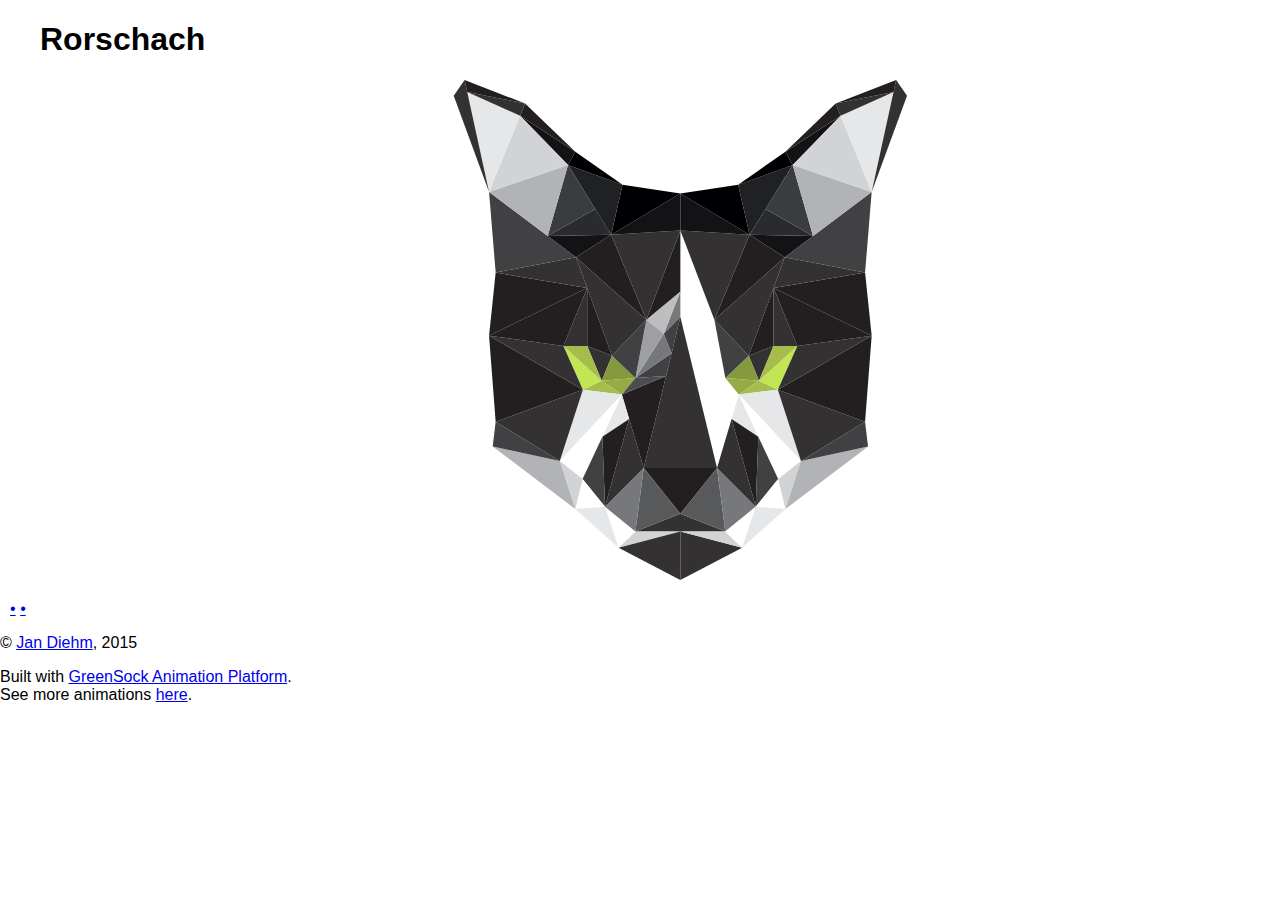
==== index.html @ 6ab9e7ed "Update and rename Cats.html to index.html" ====
<!DOCTYPE html>
<html lang="en">
<head>
	<meta charset="UTF-8">
	<title>Version 2</title>
	<!-- <link rel="stylesheet" href="css/style.css"> -->
	<link rel="stylesheet" href="Normalize.css">
	<link rel="stylesheet" href="Gallery.css">
	<link rel="stylesheet" href="GalleryTheme.css">
	<link href='http://fonts.googleapis.com/css?family=Source+Sans+Pro:200,400,700' rel='stylesheet' type='text/css'>
</head>
<body>
	<div class="gallery items-3">
	  <div id="item-1" class="control-operator"></div>
	  <div id="item-2" class="control-operator"></div>
	  <div id="item-3" class="control-operator"></div>

	  <figure class="item">
	    <h1>Rorschach</h1>
	    <svg class ="RoRo" xmlns="http://www.w3.org/2000/svg" viewBox="0 0 372.099 409.75" height="500" width="100%">
			<g>	
				<polygon class="A" fill="#333132" points="186.35,355.5 149.525,370 186.35,370 223.175,370 		"/>
				<polygon  class="B" fill="#231F20" points="186.35,317.898 156.309,317.898 186.35,355.5 216.39,317.898 		"/>
				<polygon class="C" fill="#333132" points="186.35,194.219 156.309,317.898 186.35,317.898 216.39,317.898 		"/>
				<polygon class="D" fill="#333132" points="262.707,218 250.793,246.5 242.399,226 		"/>
				<polygon class="E" fill="#859A3E" points="242.399,226 223.175,244.25 250.793,246.5 		"/>
				<polygon class="F" fill="#96AB46" points="223.175,244.25 234.276,257.75 250.793,246.5 		"/>
				<polygon class="G" fill="#A6BD4D" points="234.276,257.75 266.227,253.75 250.793,246.5 		"/>
				<polygon class="H" fill="#C1E553" points="282.203,218 266.227,253.75 250.793,246.5 		"/>
				<polygon class="I" fill="#A6BD4D" points="250.793,246.5 262.707,218 282.203,218 		"/>
				<polygon class="J" fill="#333132" points="236.984,383.25 186.35,409.75 186.35,370 		"/>
				<polygon class="K" fill="#D1D3D4" points="186.35,370 236.984,383.25 223.175,370 		"/>
				<polygon class="M" fill="#58595B" points="223.175,370 216.39,317.898 186.35,355.5 		"/>
				<polygon class="N" fill="#77787B" points="248.085,349.75 223.175,370 216.39,317.898 		"/>
				<polygon class="O" fill="#333132" points="228.319,277.783 216.39,317.898 248.085,349.75 		"/>
				<polygon class="P" fill="#231F20" points="198.088,242.547 234.276,257.75 216.39,317.898 		"/>
				<polygon class="Q" fill="#4D4D4F" points="223.175,244.25 234.276,257.75 198.088,242.547 		"/>
				<polygon class="R" fill="#E6E7E8" points="234.276,257.75 228.319,277.783 250.252,292.375 		"/>
				<polygon class="S" fill="#231F20" points="228.319,277.783 248.085,349.75 250.252,292.375 		"/>
				<polygon class="T" fill="#E6E7E8" points="234.276,257.75 266.227,253.75 285.181,312.25 		"/>
				<polygon class="U" fill="#FFFFFF" points="234.276,257.75 285.181,312.25 266.498,327 		"/>
				<polygon class="V" fill="#414042" points="266.498,327 248.085,349.75 250.252,292.375 		"/>
				<polygon class="W" fill="#FFFFFF" points="272.455,351.5 266.498,327 248.085,349.75 		"/>
				<polygon class="X" fill="#D1D3D4" points="272.455,351.5 285.181,312.25 266.498,327 		"/>
				<polygon class="Y" fill="#B1B3B6" points="272.455,351.5 340.148,300.25 285.181,312.25 		"/>
				<polygon class="Z" fill="#414042" points="337.711,280 340.148,300.25 285.181,312.25 		"/>
				<polygon class="AA" fill="#333132" points="266.227,253.75 337.711,280 285.181,312.25 		"/>
				<polygon class="BB" fill="#231F20" points="343.126,209.5 337.711,280 266.227,253.75 		"/>
				<polygon class="CC" fill="#333132" points="343.126,209.5 266.227,253.75 282.203,218 		"/>
				<polygon class="DD" fill="#414042" points="198.11,242.547 193.518,223.937 223.197,244.25 		"/>
				<polygon class="EE" fill="#77787B" points="193.541,223.824 199.888,208 223.175,244.25 		"/>
				<polygon class="FF" fill="#77787B" points="199.888,208 186.35,194.219 186.35,173.25 		"/>
				<polygon class="GG" fill="#BCBEC0" points="214.239,196.5 186.35,173.25 199.888,208 		"/>
				<polygon class="HH" fill="#414042" points="186.35,194.219 193.541,223.824 199.888,208 		"/>
				<polygon class="II" fill="#9D9FA2" points="223.175,244.25 214.239,196.5 199.888,208 		"/>
				<polygon class="JJ" fill="#414042" points="242.399,226 214.239,196.5 223.175,244.25 		"/>
				<polygon class="KK" fill="#333132" points="242.399,226 214.239,196.5 271.914,145.25 		"/>
				<polygon class="LL" fill="#231F20" points="242.399,226 262.707,170.438 262.707,218 		"/>
				<polygon class="MM" fill="#333132" points="262.707,218 262.707,170.438 282.203,218 		"/>
				<polygon class="NN" fill="#231F20" points="262.707,170.438 282.203,218 343.126,209.5 		"/>
				<polygon class="OO" fill="#231F20" points="262.707,170.438 337.711,157.844 343.126,209.5 		"/>
				<polygon class="PP" fill="#333132" points="262.707,170.438 271.914,145.25 337.711,157.844 		"/>
				<polygon class="QQ" fill="#414042" points="337.711,157.844 343.126,91.75 271.914,145.25 		"/>
				<polygon class="RR" fill="#131316" points="295.068,127.854 243.076,126.75 271.914,145.25 		"/>
				<polygon class="SS" fill="#231F20" points="243.076,126.75 214.239,196.5 271.914,145.25 		"/>
				<polygon class="TT" fill="#231F20" points="214.239,196.5 186.35,123.25 186.35,173.25 		"/>
				<polygon class="UU" fill="#333132" points="186.35,123.25 243.076,126.75 214.239,196.5 		"/>
				<polygon class="VV" fill="#131316" points="186.35,93 186.35,123.25 243.076,126.75 		"/>
				<polygon class="WW" fill="#000003" points="233.735,85.75 186.35,93 243.076,126.75 		"/>
				<polygon class="XX" fill="#292B2D" points="256.073,105.784 243.076,126.75 295.068,127.854 		"/>
				<polygon class="YY" fill="#1F2123" points="278.412,69.75 243.076,126.75 233.735,85.75 		"/>
				<polygon class="ZZ" fill="#3A3C3E" points="295.068,127.854 256.073,105.784 278.412,69.75 		"/>
				<polygon class="AAA" fill="#B1B3B6" points="295.068,127.854 278.412,69.75 343.126,91.75 		"/>
				<polygon class="BBB" fill="#000003" points="278.412,69.75 272.455,58.75 233.735,85.75 		"/>
				<polygon class="CCC" fill="#131316" points="317.682,29.247 278.412,69.75 272.455,58.75 		"/>
				<polygon class="DDD" fill="#231F20" points="313.612,19.25 272.455,58.75 317.682,29.247 		"/>
				<polygon class="EEE" fill="#D1D3D4" points="317.682,29.247 343.126,91.75 278.412,69.75 		"/>
				<polygon class="FFF" fill="#E6E7E8" points="317.682,29.247 343.126,91.75 361.033,9.757 		"/>
				<polygon class="GGG" fill="#333132" points="343.126,91.75 372.099,13 363.164,0 		"/>
				<polygon class="HHH" fill="#333132" points="361.033,9.757 317.682,29.247 313.612,19.25 		"/>
				<polygon class="III" fill="#231F20" points="363.164,0 361.033,9.757 313.612,19.25 		"/>
				<polygon class="JJJ" fill="#333132" points="109.992,218 121.906,246.5 130.3,226 		"/>
				<polygon class="KKK" fill="#859A3E" points="130.3,226 149.525,244.25 121.906,246.5 		"/>
				<polygon class="LLL" fill="#96AB46" points="149.525,244.25 138.423,257.75 121.906,246.5 		"/>
				<polygon class="MMM" fill="#A6BD4D" points="138.423,257.75 106.472,253.75 121.906,246.5 		"/>
				<polygon class="NNN" fill="#C1E553" points="90.497,218 106.472,253.75 121.906,246.5 		"/>
				<polygon class="OOO" fill="#A6BD4D" points="121.906,246.5 109.992,218 90.497,218 		"/>
				<polygon class="QQQ" fill="#D1D3D4" points="186.35,370 135.715,383.25 149.525,370 		"/>
				<polygon class="RRR" fill="#FFFFFF" points="135.715,383.25 124.614,349.75 149.525,370 		"/>
				<polygon class="SSS" fill="#58595B" points="149.525,370 156.309,317.898 186.35,355.5 		"/>
				<polygon class="TTT" fill="#77787B" points="124.614,349.75 149.525,370 156.309,317.898 		"/>
				<polygon class="UUU" fill="#333132" points="144.38,277.783 156.309,317.898 124.614,349.75 		"/>
				<polygon class="VVV" fill="#231F20" points="174.611,242.547 138.423,257.75 156.309,317.898 		"/>
				<polygon class="XXX" fill="#4D4D4F" points="149.525,244.25 138.423,257.75 174.611,242.547 		"/>
				<polygon class="YYY" fill="#E6E7E8" points="138.423,257.75 144.38,277.783 122.448,292.375 		"/>
				<polygon class="ZZZ" fill="#231F20" points="144.38,277.783 124.614,349.75 122.448,292.375 		"/>
				<polygon class="AAAA" fill="#E6E7E8" points="138.423,257.75 106.472,253.75 87.518,312.25 		"/>
				<polygon class="BBBB" fill="#FFFFFF" points="138.423,257.75 87.518,312.25 106.201,327 		"/>
				<polygon class="CCCC" fill="#414042" points="106.201,327 124.614,349.75 122.448,292.375 		"/>
				<polygon class="DDDD" fill="#FFFFFF" points="100.244,351.5 106.201,327 124.614,349.75 		"/>
				<polygon class="EEEE" fill="#D1D3D4" points="100.244,351.5 87.518,312.25 106.201,327 		"/>
				<polygon class="FFFF" fill="#B1B3B6" points="100.244,351.5 32.551,300.25 87.518,312.25 		"/>
				<polygon class="GGGG" fill="#414042" points="34.988,280 32.551,300.25 87.518,312.25 		"/>
				<polygon class="HHHH" fill="#333132" points="106.472,253.75 34.988,280 87.518,312.25 		"/>
				<polygon class="IIII" fill="#231F20" points="29.573,209.5 34.988,280 106.472,253.75 		"/>
				<polygon class="JJJJ" fill="#333132" points="29.573,209.5 106.472,253.75 90.497,218 		"/>
				<polygon class="KKKK" fill="#414042" points="174.611,242.547 179.204,223.937 149.525,244.25 		"/>
				<polygon class="LLLL" fill="#77787B" points="179.204,223.937 172.811,208 149.525,244.25 		"/>
				<polygon class="MMMM" fill="#77787B" points="172.811,208 186.35,194.219 186.35,173.25 		"/>
				<polygon class="NNNN" fill="#BCBEC0" points="158.46,196.5 186.35,173.25 172.811,208 		"/>
				<polygon class="OOOO" fill="#414042" points="186.35,194.219 179.204,223.937 172.811,208 		"/>
				<polygon class="PPPP" fill="#9D9FA2" points="149.525,244.25 158.46,196.5 172.811,208 		"/>
				<polygon class="QQQQ" fill="#414042" points="130.3,226 158.46,196.5 149.525,244.25 		"/>
				<polygon class="RRRR" fill="#333132" points="130.3,226 158.46,196.5 100.786,145.25 		"/>
				<polygon class="SSSS" fill="#231F20" points="130.3,226 109.992,170.438 109.992,218 		"/>
				<polygon class="TTTT" fill="#333132" points="109.992,218 109.992,170.438 90.497,218 		"/>
				<polygon class="UUUU" fill="#231F20" points="109.992,170.438 90.497,218 29.573,209.5 		"/>
				<polygon class="VVVV" fill="#231F20" points="109.992,170.438 34.988,157.844 29.573,209.5 		"/>
				<polygon class="XXXX" fill="#333132" points="109.992,170.438 100.786,145.25 34.988,157.844 		"/>
				<polygon class="YYYY" fill="#414042" points="34.988,157.844 29.573,91.75 100.786,145.25 		"/>
				<polygon class="ZZZZ" fill="#131316" points="77.631,127.854 129.623,126.75 100.786,145.25 		"/>
				<polygon class="AAAAA" fill="#231F20" points="129.623,126.75 158.46,196.5 100.786,145.25 		"/>
				<polygon class="BBBBB" fill="#231F20" points="158.46,196.5 186.35,123.25 186.35,173.25 		"/>
				<polygon class="CCCCC" fill="#333132" points="186.35,123.25 129.623,126.75 158.46,196.5 		"/>
				<polygon class="DDDDD" fill="#131316" points="186.35,93 186.35,123.25 129.623,126.75 		"/>
				<polygon class="EEEEE" fill="#000003" points="138.965,85.75 186.35,93 129.623,126.75 		"/>
				<polygon class="FFFFF" fill="#292B2D" points="116.626,105.784 129.623,126.75 77.631,127.854 		"/>
				<polygon class="GGGGG" fill="#1F2123" points="94.287,69.75 129.623,126.75 138.965,85.75 		"/>
				<polygon class="HHHHH" fill="#3A3C3E" points="77.631,127.854 116.626,105.784 94.287,69.75 		"/>
				<polygon class="IIIII" fill="#B1B3B6" points="77.631,127.854 94.287,69.75 29.573,91.75 		"/>
				<polygon class="JJJJJ" fill="#000003" points="94.287,69.75 100.244,58.75 138.965,85.75 		"/>
				<polygon class="KKKKK" fill="#131316" points="55.017,29.247 94.287,69.75 100.244,58.75 		"/>
				<polygon class="LLLLL" fill="#231F20" points="59.087,19.25 100.244,58.75 55.017,29.247 		"/>
				<polygon class="MMMMM" fill="#D1D3D4" points="55.017,29.247 29.573,91.75 94.287,69.75 		"/>
				<polygon class="NNNNN" fill="#E6E7E8" points="55.017,29.247 29.573,91.75 11.667,9.757 		"/>
				<polygon class="OOOOO" fill="#333132" points="29.573,91.75 0.601,13 9.536,0 		"/>
				<polygon class="PPPPP" fill="#333132" points="11.667,9.757 55.017,29.247 59.087,19.25 		"/>
				<polygon class="QQQQQ" fill="#231F20" points="9.536,0 11.667,9.757 59.087,19.25 		"/>
				<polygon class="RRRRR" fill="#333132" points="186.35,370 135.715,383.25 186.35,409.75 		"/>
				<polygon class="SSSSS" fill="#FFFFFF" points="248.085,349.75 223.175,370 236.984,383.25 		"/>
				<polygon class="TTTTT" fill="#E6E7E8" points="124.614,349.75 100.244,351.5 135.715,383.25 		"/>
				<polygon class="UUUUU" fill="#E6E7E8" points="272.455,351.5 248.085,349.75 236.984,383.25 		"/>
			</g>	
		</svg>
	  </figure>

	  <figure class="item">
	    <h1>Willie</h1>
	    <svg class ="Willie" xmlns="http://www.w3.org/2000/svg" viewBox="0 0 372.099 409.75" height="500" width="100%">
			<g>	
				<polygon class="W1" fill="#231F20" points="108.699,214.14 115.434,238.153 122.17,219.119 		"/>
				<polygon class="W2" fill="#96AB46" points="122.17,219.119 115.434,238.153 145.304,238.153 		"/>
				<polygon class ="W3" fill="#C1E553" points="145.304,238.153 115.434,238.153 125.391,252.502 		"/>
				<polygon class ="W4" fill="#96AB46" points="115.434,238.153 95.229,242.252 89.958,226.146 		"/>
				<polygon class ="W5" fill="#859A3E" points="115.434,238.153 108.699,214.14 89.958,226.146 		"/>
				<polygon class ="W6" fill="#231F20" points="108.699,214.14 60.966,226.146 89.958,226.146 		"/>
				<polygon class="W7" points="125.391,252.502 149.989,253.683 145.304,238.153 		"/>
				<polygon class="W8" fill="#4D4D4F" points="95.229,242.252 60.966,226.146 89.958,226.146 		"/>
				<polygon class="W9" fill="#333132" points="108.699,214.14 36.074,180.464 60.966,226.146 		"/>
				<polygon class="W10" fill="#231F20" points="36.074,180.464 24.946,134.194 64,193.414 		"/>
				<polygon class="W11" fill="#333132" points="34.828,149.181 24.946,107.256 24.946,134.194 		"/>
				<polygon class="W12" fill="#4D4D4F" points="24.946,107.256 24.946,134.194 2.105,54.545 		"/>
				<polygon class="W13" fill="#414042" points="11.492,76.208 4.154,18.524 2.105,56.009 		"/>
				<polygon class="W14" fill="#4D4D4F" points="4.154,18.524 17.917,10.91 5.791,31.388 		"/>
				<polygon class="W15" fill="#58595B" points="17.917,10.91 13.408,18.524 67.114,48.98 		"/>
				<polygon class="W16" fill="#6D6E71" points="67.114,48.98 113.089,99.643 120.41,82.072 		"/>
				<polygon class="W17" fill="#C7C8CA" points="43.832,35.748 5.791,31.388 13.408,18.524 		"/>
				<polygon class="W18" fill="#BCBEC0" points="43.832,35.748 11.492,76.208 5.791,31.388 		"/>
				<polygon class="W19" fill="#C7C8CA" points="24.946,107.256 43.832,35.748 11.492,76.208 		"/>
				<polygon class="W20" fill="#9D9FA2" points="113.089,99.643 24.946,107.256 63.676,53.798 		"/>
				<polygon class="W21" fill="#808285" points="113.089,99.643 34.828,149.181 24.946,107.256 		"/>
				<polygon class="W22" fill="#333132" points="64,193.414 71.147,126.191 34.828,149.181 		"/>
				<polygon class="W23" fill="#414042" points="108.699,214.14 67.9,156.739 64,193.414 		"/>
				<polygon class="W24" fill="#4D4D4F" points="67.9,156.739 71.147,126.191 113.089,99.643 		"/>
				<polygon class="W25" fill="#58595B" points="120.41,82.072 113.089,99.643 167.847,85.3 		"/>
				<polygon class="W26" fill="#636466" points="186.303,124.412 113.089,99.643 167.847,85.3 		"/>
				<polygon class="W27" fill="#414042" points="67.9,156.739 135.049,156.739 113.089,99.643 		"/>
				<polygon class="W28" fill="#4D4D4F" points="108.699,214.14 135.049,156.739 67.9,156.739 		"/>
				<polygon class="W29" fill="#414042" points="122.17,219.119 135.049,156.739 108.699,214.14 		"/>
				<polygon class="W30" fill="#58595B" points="135.049,156.739 186.303,124.412 113.089,99.643 		"/>
				<polygon class="W31" fill="#333132" points="145.304,238.153 135.049,156.739 122.17,219.119 		"/>
				<polygon class="W32" fill="#4D4D4F" points="186.303,156.739 145.304,238.153 135.049,156.739 		"/>
				<polygon class="W33" fill="#333132" points="149.989,253.683 186.303,238.153 145.304,238.153 		"/>
				<polygon class="W34" fill="#414042" points="149.989,253.683 158.189,311.07 186.303,238.153 		"/>
				<polygon class="W35" fill="#414042" points="36.074,180.464 15.57,223.23 60.966,226.146 		"/>
				<polygon class="W36" fill="#4D4D4F" points="15.57,223.23 26.406,277.697 60.966,226.146 		"/>
				<polygon class="W37" fill="#414042" points="158.189,311.07 174.881,369.931 186.303,347.967 		"/>
				<polygon class="W38" fill="#333132" points="125.391,252.502 157.98,309.604 149.989,253.683 		"/>
				<polygon class="W39" fill="#414042" points="95.229,242.252 26.406,277.697 60.966,226.146 		"/>
				<polygon class="W40" fill="#4D4D4F" points="95.229,242.252 125.391,252.502 157.98,309.604 		"/>
				<polygon class="W41" fill="#333132" points="122.17,271.169 26.406,277.697 95.229,242.252 		"/>
				<polygon class="W42" fill="#58595B" points="157.98,309.604 75.593,274.345 122.17,271.169 		"/>
				<polygon class="W43" fill="#231F20" points="75.593,274.345 26.406,277.697 60.817,326.896 		"/>
				<polygon class="W44" fill="#333132" points="60.817,326.896 96.686,354.426 75.593,274.345 		"/>
				<polygon class="W45" fill="#414042" points="96.686,355.596 122.17,294.278 75.593,274.345 		"/>
				<polygon class="W46" fill="#333132" points="97.171,354.426 157.98,309.604 122.17,294.278 		"/>
				<polygon class="W47" fill="#4D4D4F" points="97.171,354.426 174.881,369.931 157.98,309.604 		"/>
				<polygon class="W48" fill="#6D6E71" points="186.303,398.628 97.171,354.426 174.881,369.931 		"/>
				<polygon class="W49" fill="#636466" points="43.832,35.748 63.676,53.798 67.114,48.98 		"/>
				<polygon class="W50" fill="#808285" points="63.676,53.798 67.114,48.98 113.089,99.643 		"/>
				<polygon class="W51" fill="#B1B3B6" points="43.832,35.748 63.676,53.798 24.946,107.256 		"/>
				<polygon class="W52" fill="#6D6E71" points="186.303,238.153 158.189,311.07 186.303,311.07 214.416,311.07 		"/>
				<polygon class="W53" fill="#231F20" points="186.303,311.07 158.189,311.07 186.303,347.967 214.416,311.07 		"/>
				<polygon class="W54" fill="#333132" points="186.303,347.967 174.881,369.931 186.303,369.931 197.724,369.931 		"/>
				<polygon class="W55" fill="#58595B" points="186.303,369.931 174.881,369.931 186.303,398.628 197.724,369.931 		"/>
				<polygon class="W1" fill="#231F20" points="263.906,214.14 257.171,238.153 250.436,219.119 		"/>
				<polygon class="W2" fill="#96AB46" points="250.436,219.119 257.171,238.153 227.301,238.153 		"/>
				<polygon class="W3" fill="#C1E553" points="227.301,238.153 257.171,238.153 247.215,252.502 		"/>
				<polygon class="W4" fill="#A6BD4D" points="247.215,252.502 257.171,238.153 277.376,242.252 		"/>
				<polygon class="W5" fill="#96AB46" points="257.171,238.153 277.376,242.252 282.647,226.146 		"/>
				<polygon class="W6" fill="#859A3E" points="257.171,238.153 263.906,214.14 282.647,226.146 		"/>
				<polygon class="W7" fill="#231F20" points="263.906,214.14 311.639,226.146 282.647,226.146 		"/>
				<polygon class="W8" points="247.215,252.502 222.616,253.683 227.301,238.153 		"/>
				<polygon class="W9" fill="#4D4D4F" points="277.376,242.252 311.639,226.146 282.647,226.146 		"/>
				<polygon class="W10" fill="#333132" points="263.906,214.14 336.531,180.464 311.639,226.146 		"/>
				<polygon class="W11" fill="#231F20" points="336.531,180.464 347.658,134.194 308.604,193.414 		"/>
				<polygon class="W12" fill="#333132" points="337.776,149.181 347.658,107.256 347.658,134.194 		"/>
				<polygon class="W13" fill="#4D4D4F" points="347.658,107.256 347.658,134.194 370.5,54.545 		"/>
				<polygon class="W14" fill="#414042" points="361.113,76.208 368.451,18.524 370.5,56.009 		"/>
				<polygon class="W15" fill="#4D4D4F" points="368.451,18.524 354.688,10.91 366.814,31.388 		"/>
				<polygon class="W16" fill="#58595B" points="354.688,10.91 359.197,18.524 305.491,48.98 		"/>
				<polygon class="W17" fill="#6D6E71" points="305.491,48.98 259.516,99.643 252.194,82.072 		"/>
				<polygon class="W18" fill="#C7C8CA" points="328.773,35.748 366.814,31.388 359.197,18.524 		"/>
				<polygon class="W19" fill="#BCBEC0" points="328.773,35.748 361.113,76.208 366.814,31.388 		"/>
				<polygon class="W20" fill="#C7C8CA" points="347.658,107.256 328.773,35.748 361.113,76.208 		"/>
				<polygon class="W21" fill="#9D9FA2" points="259.516,99.643 347.658,107.256 308.93,53.798 		"/>
				<polygon class="W22" fill="#808285" points="259.516,99.643 337.776,149.181 347.658,107.256 		"/>
				<polygon class="W23" fill="#333132" points="308.604,193.414 301.458,126.191 337.776,149.181 		"/>
				<polygon class="W24" fill="#414042" points="263.906,214.14 304.705,156.739 308.604,193.414 		"/>
				<polygon class="W25" fill="#4D4D4F" points="304.705,156.739 301.458,126.191 259.516,99.643 		"/>
				<polygon class="W26" fill="#58595B" points="252.194,82.072 259.516,99.643 204.758,85.3 		"/>
				<polygon class="W58" fill="#6D6E71" points="186.303,85.3 167.847,85.3 186.303,124.412 204.758,85.3 		"/>
				<polygon class="W26" fill="#636466" points="186.303,124.412 259.516,99.643 204.758,85.3 		"/>
				<polygon class="W27" fill="#414042" points="304.705,156.739 237.556,156.739 259.516,99.643 		"/>
				<polygon class="W28" fill="#4D4D4F" points="263.906,214.14 237.556,156.739 304.705,156.739 		"/>
				<polygon class="W29" fill="#414042" points="250.436,219.119 237.556,156.739 263.906,214.14 		"/>
				<polygon class="W30" fill="#58595B" points="237.556,156.739 186.303,124.412 259.516,99.643 		"/>
				<polygon class="W31" fill="#333132" points="227.301,238.153 237.556,156.739 250.436,219.119 		"/>
				<polygon class="W56" fill="#636466" points="186.303,124.412 135.049,156.739 186.303,156.739 237.556,156.739 		"/>
				<polygon class="W32" fill="#4D4D4F" points="186.303,156.739 227.301,238.153 237.556,156.739 		"/>
				<polygon class="W57" fill="#414042" points="186.303,156.739 145.304,238.153 186.303,238.153 227.301,238.153 		"/>
				<polygon class="W33" fill="#333132" points="222.616,253.683 186.303,238.153 227.301,238.153 		"/>
				<polygon class="W34" fill="#414042" points="222.616,253.683 214.416,311.07 186.303,238.153 		"/>
				<polygon class="W35" fill="#414042" points="336.531,180.464 357.035,223.23 311.639,226.146 		"/>
				<polygon class="W36" fill="#4D4D4F" points="357.035,223.23 346.199,277.697 311.639,226.146 		"/>
				<polygon class="W37" fill="#414042" points="214.416,311.07 197.724,369.931 186.303,347.967 		"/>
				<polygon class="W38" fill="#333132" points="247.215,252.502 214.625,309.604 222.616,253.683 		"/>
				<polygon class="W39" fill="#414042" points="277.376,242.252 346.199,277.697 311.639,226.146 		"/>
				<polygon class="W40" fill="#4D4D4F" points="277.376,242.252 247.215,252.502 214.625,309.604 		"/>
				<polygon class="W41" fill="#333132" points="250.436,271.169 346.199,277.697 277.376,242.252 		"/>
				<polygon class="W42" fill="#58595B" points="214.625,309.604 297.012,274.345 250.436,271.169 		"/>
				<polygon class="W43" fill="#231F20" points="297.012,274.345 346.199,277.697 311.788,326.896 		"/>
				<polygon class="W44" fill="#333132" points="311.788,326.896 275.919,354.426 297.012,274.345 		"/>
				<polygon class="W45" fill="#414042" points="275.919,355.596 250.436,294.278 297.012,274.345 		"/>
				<polygon class="W46" fill="#333132" points="275.434,354.426 214.625,309.604 250.436,294.278 		"/>
				<polygon class="W47" fill="#4D4D4F" points="275.434,354.426 197.724,369.931 214.625,309.604 		"/>
				<polygon class="W48" fill="#6D6E71" points="186.303,398.628 275.434,354.426 197.724,369.931 		"/>
				<polygon class="W49" fill="#636466" points="328.773,35.748 308.93,53.798 305.491,48.98 		"/>
				<polygon class="W50" fill="#808285" points="308.93,53.798 305.491,48.98 259.516,99.643 		"/>
				<polygon class="W51" fill="#B1B3B6" points="328.773,35.748 308.93,53.798 347.658,107.256 		"/>
			</g>	
		</svg>	
	  </figure>

	  <figure class="item">
	    <h1>Little Bit</h1>
	     <svg xmlns="http://www.w3.org/2000/svg" viewBox="0 0 372.099 409.75" height="500" width="100%" class="LittleBit">
			<g>
				<polygon class="LB_111" fill="#231F20" points="261.346,216.556 252.312,245.473 246.855,222.842 		"/>
				<polygon class="LB_106" fill="#859A3E" points="246.855,222.842 231.799,235.414 252.312,245.473 		"/>
				<polygon class="LB_107" fill="#96AB46" points="231.799,235.414 236.128,255.95 252.312,245.473 		"/>
				<polygon class="LB_108" fill="#A6BD4D" points="236.128,255.95 261.346,255.95 252.312,245.473 		"/>
				<polygon class="LB_109" fill="#C1E553" points="261.346,255.95 252.312,245.473 277.531,231.014 		"/>
				<polygon class="LB_110" fill="#96AB46" points="260.665,216.851 277.531,231.014 252.312,245.473 		"/>
				<polygon class="LB_96" fill="#231F20" points="231.799,235.414 219.944,279.209 236.128,255.95 		"/>
				<polygon class="LB_94" fill="#C9C7B0" points="219.944,279.209 256.453,298.907 236.128,255.95 		"/>
				<polygon class="LB_95" fill="#EDECE5" points="261.346,255.95 247.587,280.17 236.128,255.95 		"/>
				<polygon class="LB_91" fill="#DBDACA" points="254.101,268.704 290.517,253.645 261.346,255.95 		"/>
				<polygon class="LB_112" fill="#EDECE5" points="277.531,231.014 290.517,253.645 261.346,255.95 		"/>
				<polygon class="LB_92" fill="#989278" points="247.587,280.17 290.517,253.645 254.466,268.062 		"/>
				<polygon class="LB_113" fill="#C9C7B0" points="277.531,231.014 293.716,218.859 290.517,253.645 		"/>
				<polygon class="LB_118" fill="#231F20" points="293.716,218.859 335.683,245.684 292.384,233.338 		"/>
				<polygon class="LB_117" fill="#58574B" points="335.683,245.684 361.654,277.429 312.824,239.166 		"/>
				<polygon class="LB_115" fill="#989278" points="290.517,253.645 314.034,239.509 292.384,233.338 		"/>
				<polygon class="LB_116" fill="#323027" points="290.517,253.645 361.654,277.429 314.034,239.509 		"/>
				<polygon class="LB_93" fill="#7B795D" points="256.453,298.907 290.517,253.645 247.587,280.17 		"/>
				<polygon  class="LB_90" fill="#58574B" points="256.453,298.907 322.214,264.242 290.517,253.645 		"/>
				<polygon class="LB_85" fill="#323027" points="256.453,298.907 317.052,335.787 277.531,287.796 		"/>
				<polygon class="LB_86" fill="#231F20" points="292.925,306.49 326.085,325.311 317.052,335.787 		"/>
				<polygon class="LB_89" fill="#231F20" points="292.925,306.49 322.214,264.242 277.531,287.796 		"/>
				<polygon class="LB_87" fill="#323027" points="326.085,325.311 322.214,264.242 292.925,306.49 		"/>
				<polygon class="LB_88" fill="#7B795D" points="326.085,325.311 361.654,277.429 322.214,264.242 		"/>
				<polygon class="LB_72" fill="#636255" points="186.005,374.079 145.357,387.054 186.005,387.054 226.654,387.054 		"/>
				<polygon class="LB_75" fill="#D2C4C2" points="154.061,340.532 186.005,374.079 217.95,340.532 		"/>
				<polygon class="LB_84" fill="#989278" points="243.144,313.296 317.052,335.787 256.453,298.907 		"/>
				<polygon class="LB_83" fill="#7B795D" points="297.154,351.699 277.531,323.762 317.052,335.787 		"/>
				<polygon class="LB_79" fill="#C9C7B0" points="277.531,323.762 243.144,313.296 217.95,340.532 		"/>
				<polygon class="LB_80" fill="#DBDACA" points="226.654,387.054 277.531,323.762 217.95,340.532 		"/>
				<polygon class="LB_73" fill="#EDECE5" points="186.005,387.054 145.357,387.054 186.005,407 226.654,387.054 		"/>
				<polygon class="LB_82" fill="#989278" points="253.448,353.722 277.531,323.762 297.154,351.699 		"/>
				<polygon class="LB_76" fill="#B2AD9A" points="186.005,231.014 154.061,340.532 217.95,340.532 		"/>
				<polygon class="LB_78" fill="#DBDACA" points="228.036,283.575 219.944,279.209 217.95,340.532 256.453,298.907 		"/>
				<polygon class="LB_77" fill="#989278" points="217.95,340.532 195.347,263.078 219.944,279.209 		"/>
				<polygon class="LB_97" fill="#EDECE5" points="195.347,263.078 206.654,270.313 219.944,279.209 231.799,235.414 		"/>
				<polygon class="LB_114" fill="#231F20" points="260.665,216.851 293.716,218.859 277.531,231.014 		"/>
				<polygon class="LB_119" fill="#989278" points="361.654,277.429 366.169,211.872 335.683,245.684 		"/>
				<polygon class="LB_120" fill="#B2AD9A" points="366.169,211.872 349.357,161.581 335.683,245.684 		"/>
				<polygon class="LB_121" fill="#C9C7B0" points="293.716,218.859 349.357,161.581 335.683,245.684 		"/>
				<polygon class="LB_133" fill="#58574B" points="349.357,161.581 356.634,100.952 341.688,113.246 		"/>
				<polygon class="LB_132" fill="#7B795D" points="341.688,113.246 304.692,149.009 349.357,161.581 		"/>
				<polygon class="LB_131" fill="#C9C7B0" points="304.692,149.009 285.372,77.763 341.688,113.246 		"/>
				<polygon class="LB_122" fill="#989278" points="293.716,218.859 304.692,149.009 349.357,161.581 		"/>
				<polygon class="LB_130" fill="#7B795D" points="304.692,149.009 233.98,125.092 295.626,115.575 		"/>
				<polygon class="LB_127" fill="#58574B" points="236.128,124.76 230.166,212.43 213.822,177.785 		"/>
				<polygon class="LB_126" fill="#7B795D" points="232.943,171.598 230.166,212.43 248.738,208.238 		"/>
				<polygon class="LB_129" fill="#323027" points="236.128,125.818 232.943,171.598 304.692,149.009 		"/>
				<polygon class="LB_128" fill="#58574B" points="248.738,208.238 304.692,149.009 232.943,171.598 		"/>
				<polygon class="LB_124" fill="#B2AD9A" points="248.738,208.238 260.665,216.851 304.692,149.009 		"/>
				<polygon class="LB_123" fill="#C9C7B0" points="260.665,216.851 304.692,149.009 293.716,218.859 		"/>
				<polygon class="LB_125" fill="#EDECE5" points="248.738,208.238 246.855,222.842 260.665,216.851 		"/>
				<polygon class="LB_105" fill="#C9C7B0" points="248.738,208.238 246.855,222.842 230.166,212.43 		"/>
				<polygon class="LB_104" fill="#B2AD9A" points="230.166,212.43 231.799,235.414 246.855,222.842 		"/>
				<polygon class="LB_102" fill="#7B795D" points="230.166,212.43 205.579,212.43 213.822,177.785 		"/>
				<polygon class="LB_103" fill="#989278" points="205.579,212.43 231.799,235.414 230.166,212.43 		"/>
				<polygon class="LB_98" fill="#C9C7B0" points="205.579,212.43 195.347,263.078 231.799,235.414 		"/>
				<polygon class="LB_99" fill="#7B795D" points="205.579,212.43 186.005,231.014 195.347,263.078 		"/>
				<polygon class="LB_101" fill="#58574B" points="186.005,231.014 186.005,200.412 205.579,212.43 		"/>
				<polygon class="LB_153" fill="#231F20" points="205.579,212.43 186.113,143.855 186.005,200.412 		"/>
				<polygon class="LB_152" fill="#58574B" points="213.822,177.785 186.113,143.855 205.579,212.43 		"/>
				<polygon class="LB_81" fill="#7B795D" points="297.154,351.699 253.448,353.722 226.654,387.054 		"/>
				<polygon class="LB_74" fill="#EDECE5" points="226.905,387.054 218.201,340.532 186.256,374.079 		"/>
				<polygon class="LB_54" fill="#231F20" points="110.916,216.556 119.949,245.473 125.406,222.842 		"/>
				<polygon class="LB_55" fill="#859A3E" points="125.406,222.842 140.462,235.414 119.949,245.473 		"/>
				<polygon class="LB_56" fill="#96AB46" points="140.462,235.414 136.133,255.95 119.949,245.473 		"/>
				<polygon class="LB_51" fill="#A6BD4D" points="136.133,255.95 110.916,255.95 119.949,245.473 		"/>
				<polygon class="LB_52" fill="#C1E553" points="110.916,255.95 119.949,245.473 94.731,231.014 		"/>
				<polygon class="LB_53" fill="#96AB46" points="111.597,216.851 94.731,231.014 119.949,245.473 		"/>
				<polygon class="LB_57" fill="#231F20" points="140.462,235.414 152.318,279.209 136.133,255.95 		"/>
				<polygon class="LB_60" fill="#C9C7B0" points="152.318,279.209 115.809,298.907 136.133,255.95 		"/>
				<polygon class="LB_50" fill="#EDECE5" points="110.916,255.95 124.674,280.17 136.133,255.95 		"/>
				<polygon class="LB_47" fill="#DBDACA" points="118.161,268.704 81.745,253.645 110.916,255.95 		"/>
				<polygon class="LB_46" fill="#EDECE5" points="94.731,231.014 81.745,253.645 110.916,255.95 		"/>
				<polygon class="LB_48" fill="#989278" points="124.674,280.17 81.745,253.645 117.795,268.062 		"/>
				<polygon class="LB_36" fill="#C9C7B0" points="94.731,231.014 78.545,218.859 81.745,253.645 		"/>
				<polygon class="LB_38" fill="#231F20" points="78.545,218.859 36.579,245.684 79.878,233.338 		"/>
				<polygon class="LB_39" fill="#58574B" points="36.579,245.684 10.608,277.429 59.438,239.166 		"/>
				<polygon class="LB_37" fill="#989278" points="81.745,253.645 58.228,239.509 79.878,233.338 		"/>
				<polygon class="LB_41" fill="#323027" points="81.745,253.645 10.608,277.429 58.228,239.509 		"/>
				<polygon class="LB_49" fill="#7B795D" points="115.809,298.907 81.745,253.645 124.674,280.17 		"/>
				<polygon class="LB_45" fill="#58574B" points="115.809,298.907 50.047,264.242 81.745,253.645 		"/>
				<polygon class="LB_64" fill="#323027" points="115.809,298.907 55.209,335.787 94.731,287.796 		"/>
				<polygon class="LB_66" fill="#231F20" points="79.337,306.49 46.177,325.311 55.209,335.787 		"/>
				<polygon class="LB_44" fill="#231F20" points="79.337,306.49 50.047,264.242 94.731,287.796 		"/>
				<polygon class="LB_43" fill="#323027" points="46.177,325.311 50.047,264.242 79.337,306.49 		"/>
				<polygon class="LB_42" fill="#7B795D" points="46.177,325.311 10.608,277.429 50.047,264.242 		"/>
				<polygon class="LB_71" fill="#EDECE5" points="145.607,387.054 154.312,340.532 186.256,374.079 		"/>
				<polygon class="LB_63" fill="#989278" points="129.118,313.296 55.209,335.787 115.809,298.907 		"/>
				<polygon class="LB_67" fill="#7B795D" points="75.108,351.699 94.731,323.762 55.209,335.787 		"/>
				<polygon class="LB_65" fill="#C9C7B0" points="94.731,323.762 129.118,313.296 154.312,340.532 		"/>
				<polygon class="LB_70" fill="#DBDACA" points="145.607,387.054 94.731,323.762 154.312,340.532 		"/>
				<polygon class="LB_68" fill="#989278" points="118.813,353.722 94.731,323.762 75.108,351.699 		"/>
				<polygon class="LB_62" fill="#DBDACA" points="152.318,279.209 144.226,283.575 115.809,298.907 154.312,340.532 		"/>
				<polygon class="LB_61" fill="#989278" points="154.312,340.532 176.915,263.078 152.318,279.209 		"/>
				<polygon class="LB_59" fill="#EDECE5" points="140.462,235.414 152.318,279.209 165.607,270.313 176.915,263.078 		"/>
				<polygon class="LB_35" fill="#231F20" points="111.597,216.851 78.545,218.859 94.731,231.014 		"/>
				<polygon class="LB_40" fill="#989278" points="10.608,277.429 6.093,211.872 36.579,245.684 		"/>
				<polygon class="LB_22" fill="#B2AD9A" points="6.093,211.872 22.904,161.581 36.579,245.684 		"/>
				<polygon class="LB_23" fill="#C9C7B0" points="78.545,218.859 22.904,161.581 36.579,245.684 		"/>
				<polygon class="LB_19" fill="#58574B" points="22.904,161.581 15.627,100.952 30.505,113.246 		"/>
				<polygon class="LB_20" fill="#7B795D" points="30.505,113.246 67.569,149.009 22.904,161.581 		"/>
				<polygon class="LB_18" fill="#C9C7B0" points="67.569,149.009 86.89,77.763 30.505,113.246 		"/>
				<polygon class="LB_21" fill="#989278" points="78.545,218.859 67.569,149.009 22.904,161.581 		"/>
				<polygon class="LB_17" fill="#7B795D" points="67.569,149.009 138.282,125.092 76.636,115.575 		"/>
				<polygon class="LB_28" fill="#58574B" points="136.133,124.76 142.097,212.43 158.439,177.785 		"/>
				<polygon class="LB_29" fill="#7B795D" points="139.319,171.598 142.097,212.43 123.524,208.238 		"/>
				<polygon class="LB_27" fill="#323027" points="136.133,125.818 139.319,171.598 67.569,149.009 		"/>
				<polygon class="LB_26" fill="#58574B" points="123.524,208.238 67.569,149.009 139.319,171.598 		"/>
				<polygon class="LB_25" fill="#B2AD9A" points="123.524,208.238 111.597,216.851 67.569,149.009 		"/>
				<polygon class="LB_24" fill="#C9C7B0" points="111.597,216.851 67.569,149.009 78.545,218.859 		"/>
				<polygon class="LB_34" fill="#EDECE5" points="123.524,208.238 125.406,222.842 111.597,216.851 		"/>
				<polygon class="LB_33" fill="#C9C7B0" points="123.524,208.238 125.406,222.842 142.097,212.43 		"/>
				<polygon class="LB_32" fill="#B2AD9A" points="142.097,212.43 140.462,235.414 125.406,222.842 		"/>
				<polygon class="LB_30" fill="#7B795D" points="142.097,212.43 166.683,212.43 158.439,177.785 		"/>
				<polygon class="LB_31" fill="#989278" points="166.683,212.43 140.462,235.414 142.097,212.43 		"/>
				<polygon class="LB_58" fill="#C9C7B0" points="166.683,212.43 176.915,263.078 140.462,235.414 		"/>
				<polygon class="LB_100" fill="#7B795D" points="166.683,212.43 186.256,231.014 176.915,263.078 		"/>
				<polygon class="LB_156" fill="#58574B" points="186.256,231.014 186.256,200.412 166.683,212.43 		"/>
				<polygon class="LB_154" fill="#231F20" points="166.683,212.43 186.113,143.855 186.256,200.412 		"/>
				<polygon class="LB_155" fill="#58574B" points="158.439,177.785 186.113,143.855 166.683,212.43 		"/>
				<polygon class="LB_151" fill="#231F20" points="236.128,124.76 213.822,177.785 209.339,128.895 		"/>
				<polygon class="LB_15" fill="#231F20" points="136.133,124.76 158.439,177.785 162.923,128.895 		"/>
				<polygon class="LB_148" fill="#323027" points="205.324,69.38 186.113,143.855 213.822,177.785 		"/>
				<polygon class="LB_150" fill="#323027" points="166.854,69.38 186.113,143.855 158.439,177.785 		"/>
				<polygon class="LB_149" fill="#231F20" points="186.005,69.38 166.854,69.38 186.113,143.855 205.324,69.38 		"/>
				<polygon class="LB_147" fill="#231F20" points="226.905,69.229 205.324,69.38 209.339,128.895 		"/>
				<polygon class="LB_13" fill="#231F20" points="145.357,69.229 166.854,69.38 162.923,128.895 		"/>
				<polygon class="LB_146" fill="#323027" points="209.339,128.895 250.991,72.746 226.905,69.229 		"/>
				<polygon class="LB_12" fill="#323027" points="162.923,128.895 121.271,72.746 145.357,69.229 		"/>
				<polygon class="LB_145" fill="#58574B" points="295.626,115.575 209.339,128.895 250.991,72.746 		"/>
				<polygon class="LB_14" fill="#58574B" points="76.636,115.575 162.923,128.895 121.271,72.746 		"/>
				<polygon class="LB_144" fill="#7B795D" points="250.991,72.746 295.626,115.575 285.372,77.763 		"/>
				<polygon class="LB_16" fill="#7B795D" points="121.271,72.746 76.636,115.575 86.89,77.763 		"/>
				<polygon class="LB_143" fill="#989278" points="285.372,77.763 226.905,69.229 254.507,61.559 		"/>
				<polygon class="LB_11" fill="#989278" points="86.89,77.763 145.357,69.229 117.754,61.559 		"/>
				<polygon class="LB_142" fill="#B2AD9A" points="306.589,39.878 254.507,61.559 285.372,77.763 		"/>
				<polygon class="LB_10" fill="#B2AD9A" points="65.672,39.878 117.754,61.559 86.89,77.763 		"/>
				<polygon class="LB_141" fill="#989278" points="327.808,25.491 285.372,77.763 306.589,39.878 		"/>
				<polygon class="LB_8" fill="#989278" points="44.454,25.491 86.89,77.763 65.672,39.878 		"/>
				<polygon class="LB_140" fill="#DBDACA" points="341.688,113.246 285.372,77.763 327.808,25.491 		"/>
				<polygon class="LB_7" fill="#DBDACA" points="30.505,113.246 86.89,77.763 44.454,25.491 		"/>
				<polygon class="LB_140X" fill="#D2C4C2" points="360.546,54.649 341.688,113.246 327.808,25.491 		"/>
				<polygon class="LB_6" fill="#D2C4C2" points="11.716,54.649 30.505,113.246 44.454,25.491 		"/>
				<polygon class="LB_134" fill="#989278" points="341.688,113.246 368.177,30.545 356.634,100.952 		"/>
				<polygon class="LB_9" fill="#989278" points="30.505,113.246 4.085,30.545 15.627,100.952 		"/>
				<polygon class="LB_137" fill="#B2AD9A" points="333.549,13.783 304.692,41.163 345.078,13.783 		"/>
				<polygon class="LB_2" fill="#B2AD9A" points="38.713,13.783 67.569,41.163 27.184,13.783 		"/>
				<polygon class="LB_139" fill="#B6AAA8" points="360.546,54.649 327.808,25.491 345.078,13.783 		"/>
				<polygon class="LB_4" fill="#B6AAA8" points="11.716,54.649 44.454,25.491 27.184,13.783 		"/>
				<polygon class="LB_138" fill="#9E8D8B" points="345.078,13.783 360.546,54.649 363.16,13.783 		"/>
				<polygon class="LB_3" fill="#9E8D8B" points="27.184,13.783 11.716,54.649 9.102,13.783 		"/>
				<polygon class="LB_135" fill="#B2AD9A" points="368.177,30.545 363.911,2.048 360.546,54.649 		"/>
				<polygon class="LB_5" fill="#B2AD9A" points="4.085,30.545 8.351,2.048 11.716,54.649 		"/>
				<polygon class="LB_136" fill="#C9C7B0" points="363.911,2.048 333.549,13.783 363.16,13.783 		"/>
				<polygon class="LB_1" fill="#C9C7B0" points="8.351,2.048 38.713,13.783 9.102,13.783 		"/>
				<polygon class="LB_69" fill="#7B795D" points="75.108,351.699 118.813,353.722 145.607,387.054 		"/>
			</g>	
		</svg>		
	  </figure>

	  <div class="controls">
	    <a href="#item-1" class="control-button">•</a>
	    <a href="#item-2" class="control-button">•</a>
	    <a href="#item-3" class="control-button">•</a>
	  </div>
	</div>

	<footer>
		<p class="copyright">&copy; <a href="http://jandiehmdesigns.com/">Jan Diehm</a>, 2015</p>
		<p class="credit">Built with <a href="http://greensock.com/">GreenSock Animation Platform</a>.</br>See more animations <a href="file:///Users/jadiehm/Documents/fewd/FINAL/Brownstone.html">here</a>.</p>	
	</footer>

	<script src="TweenMax.min.js"></script>
	<script src="TimelineMax.min.js"></script>
	<script src="Roindex.js"></script>
	<script src="LBindex.js"></script>
	<script src="Windex.js"></script>
</body>
</html>
---- Gallery.css ----
.gallery .control-operator:target ~ .controls .control-button {
  color: #ccc;
  color: rgba(255, 255, 255, 0.4);
}

.gallery .control-button:first-of-type, .gallery .control-operator:nth-of-type(1):target ~ .controls .control-button:nth-of-type(1), .gallery .control-operator:nth-of-type(2):target ~ .controls .control-button:nth-of-type(2), .gallery .control-operator:nth-of-type(3):target ~ .controls .control-button:nth-of-type(3), .gallery .control-operator:nth-of-type(4):target ~ .controls .control-button:nth-of-type(4), .gallery .control-operator:nth-of-type(5):target ~ .controls .control-button:nth-of-type(5) {
  color: white;
  color: rgba(255, 255, 255, 0.8);
}

.gallery .item:first-of-type {
  position: static;
  pointer-events: auto;
  opacity: 1;
}
.gallery .item {
  position: absolute;
  top: 0;
  left: 0;
  width: 100%;
  height: 100%;
  pointer-events: none;
  opacity: 0;
  transition: opacity .5s;
}
.gallery .control-operator {
  display: none;
}
.gallery .control-operator:target ~ .item {
  pointer-events: none;
  opacity: 0;
  animation: none;
}
.gallery .control-operator:target ~ .controls .control-button {
  animation: none;
}

@keyframes controlAnimation-2 {
  0% {
    left:200px;
  }

  14.3%,
  50% {
    left:400px;
  }

  64.3%,
  100% {
    left:600px;
  }
}
@keyframes galleryAnimation-2 {
  0% {
    opacity: 0;
  }

  14.3%,
  50% {
    opacity: 1;
  }

  64.3%,
  100% {
    opacity: 0;
  }
}
.gallery .control-operator:nth-of-type(1):target ~ .item:nth-of-type(1) {
  pointer-events: auto;
  opacity: 1;
}
.gallery .control-operator:nth-of-type(2):target ~ .item:nth-of-type(2) {
  pointer-events: auto;
  opacity: 1;
}

.items-2.autoplay .control-button {
  animation: controlAnimation-2 14s infinite;
}
.items-2.autoplay .item {
  animation: galleryAnimation-2 14s infinite;
}
.items-2 .control-button:nth-of-type(1),
.items-2 .item:nth-of-type(1) {
  animation-delay: -2s;
}
.items-2 .control-button:nth-of-type(2),
.items-2 .item:nth-of-type(2) {
  animation-delay: 5s;
}

@keyframes controlAnimation-3 {
  0% {
    color: #ccc;
    color: rgba(255, 255, 255, 0.4);
  }

  9.5%,
  33.3% {
    color: white;
    color: rgba(255, 255, 255, 0.8);
  }

  42.9%,
  100% {
    color: #ccc;
    color: rgba(255, 255, 255, 0.4);
  }
}
@keyframes galleryAnimation-3 {
  0% {
    opacity: 0;
  }

  9.5%,
  33.3% {
    opacity: 1;
  }

  42.9%,
  100% {
    opacity: 0;
  }
}
.gallery .control-operator:nth-of-type(1):target ~ .item:nth-of-type(1) {
  pointer-events: auto;
  opacity: 1;
}
.gallery .control-operator:nth-of-type(2):target ~ .item:nth-of-type(2) {
  pointer-events: auto;
  opacity: 1;
}
.gallery .control-operator:nth-of-type(3):target ~ .item:nth-of-type(3) {
  pointer-events: auto;
  opacity: 1;
}

.items-3.autoplay .control-button {
  animation: controlAnimation-3 21s infinite;
}
.items-3.autoplay .item {
  animation: galleryAnimation-3 21s infinite;
}
.items-3 .control-button:nth-of-type(1),
.items-3 .item:nth-of-type(1) {
  animation-delay: -2s;
}
.items-3 .control-button:nth-of-type(2),
.items-3 .item:nth-of-type(2) {
  animation-delay: 5s;
}
.items-3 .control-button:nth-of-type(3),
.items-3 .item:nth-of-type(3) {
  animation-delay: 12s;
}

@keyframes controlAnimation-4 {
  0% {
    color: #ccc;
    color: rgba(255, 255, 255, 0.4);
  }

  7.1%,
  25% {
    color: white;
    color: rgba(255, 255, 255, 0.8);
  }

  32.1%,
  100% {
    color: #ccc;
    color: rgba(255, 255, 255, 0.4);
  }
}
@keyframes galleryAnimation-4 {
  0% {
    opacity: 0;
  }

  7.1%,
  25% {
    opacity: 1;
  }

  32.1%,
  100% {
    opacity: 0;
  }
}
.gallery .control-operator:nth-of-type(1):target ~ .item:nth-of-type(1) {
  pointer-events: auto;
  opacity: 1;
}
.gallery .control-operator:nth-of-type(2):target ~ .item:nth-of-type(2) {
  pointer-events: auto;
  opacity: 1;
}
.gallery .control-operator:nth-of-type(3):target ~ .item:nth-of-type(3) {
  pointer-events: auto;
  opacity: 1;
}
.gallery .control-operator:nth-of-type(4):target ~ .item:nth-of-type(4) {
  pointer-events: auto;
  opacity: 1;
}

.items-4.autoplay .control-button {
  animation: controlAnimation-4 28s infinite;
}
.items-4.autoplay .item {
  animation: galleryAnimation-4 28s infinite;
}
.items-4 .control-button:nth-of-type(1),
.items-4 .item:nth-of-type(1) {
  animation-delay: -2s;
}
.items-4 .control-button:nth-of-type(2),
.items-4 .item:nth-of-type(2) {
  animation-delay: 5s;
}
.items-4 .control-button:nth-of-type(3),
.items-4 .item:nth-of-type(3) {
  animation-delay: 12s;
}
.items-4 .control-button:nth-of-type(4),
.items-4 .item:nth-of-type(4) {
  animation-delay: 19s;
}

@keyframes controlAnimation-5 {
  0% {
    color: #ccc;
    color: rgba(255, 255, 255, 0.4);
  }

  5.7%,
  20% {
    color: white;
    color: rgba(255, 255, 255, 0.8);
  }

  25.7%,
  100% {
    color: #ccc;
    color: rgba(255, 255, 255, 0.4);
  }
}
@keyframes galleryAnimation-5 {
  0% {
    opacity: 0;
  }

  5.7%,
  20% {
    opacity: 1;
  }

  25.7%,
  100% {
    opacity: 0;
  }
}
.gallery .control-operator:nth-of-type(1):target ~ .item:nth-of-type(1) {
  pointer-events: auto;
  opacity: 1;
}
.gallery .control-operator:nth-of-type(2):target ~ .item:nth-of-type(2) {
  pointer-events: auto;
  opacity: 1;
}
.gallery .control-operator:nth-of-type(3):target ~ .item:nth-of-type(3) {
  pointer-events: auto;
  opacity: 1;
}
.gallery .control-operator:nth-of-type(4):target ~ .item:nth-of-type(4) {
  pointer-events: auto;
  opacity: 1;
}
.gallery .control-operator:nth-of-type(5):target ~ .item:nth-of-type(5) {
  pointer-events: auto;
  opacity: 1;
}

.items-5.autoplay .control-button {
  animation: controlAnimation-5 35s infinite;
}
.items-5.autoplay .item {
  animation: galleryAnimation-5 35s infinite;
}
.items-5 .control-button:nth-of-type(1),
.items-5 .item:nth-of-type(1) {
  animation-delay: -2s;
}
.items-5 .control-button:nth-of-type(2),
.items-5 .item:nth-of-type(2) {
  animation-delay: 5s;
}
.items-5 .control-button:nth-of-type(3),
.items-5 .item:nth-of-type(3) {
  animation-delay: 12s;
}
.items-5 .control-button:nth-of-type(4),
.items-5 .item:nth-of-type(4) {
  animation-delay: 19s;
}
.items-5 .control-button:nth-of-type(5),
.items-5 .item:nth-of-type(5) {
  animation-delay: 26s;
}
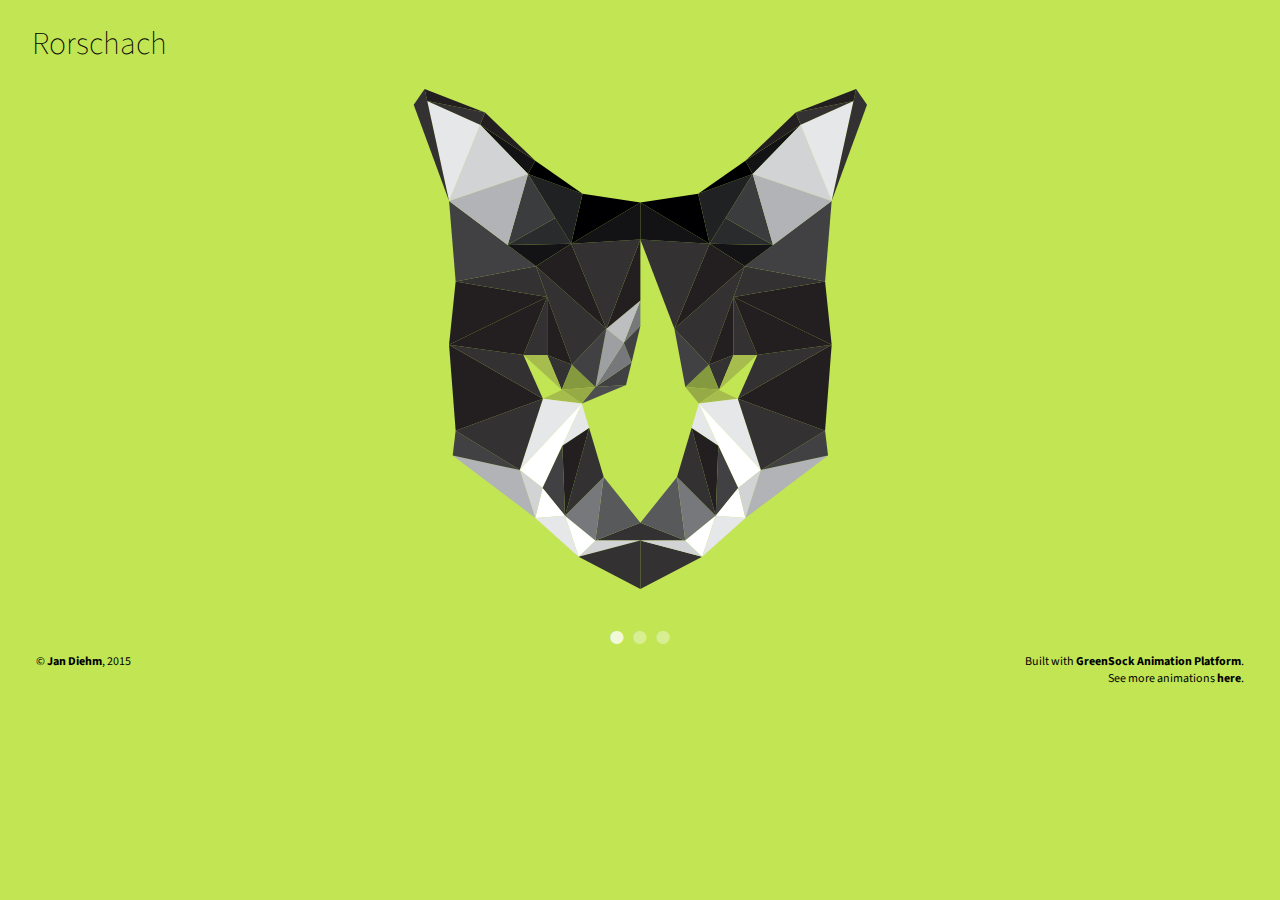
==== commit 8517e700: "Update index.html" ====
--- a/index.html
+++ b/index.html
@@ -3,10 +3,9 @@
 <head>
 	<meta charset="UTF-8">
 	<title>Version 2</title>
-	<!-- <link rel="stylesheet" href="css/style.css"> -->
 	<link rel="stylesheet" href="Normalize.css">
 	<link rel="stylesheet" href="Gallery.css">
-	<link rel="stylesheet" href="GalleryTheme.css">
+	<link rel="stylesheet" href="GalleryThemes.css">
 	<link href='http://fonts.googleapis.com/css?family=Source+Sans+Pro:200,400,700' rel='stylesheet' type='text/css'>
 </head>
 <body>
--- a/GalleryThemes.css
+++ b/GalleryThemes.css
@@ -0,0 +1,122 @@
+.gallery .control-button {
+  color: #ccc;
+  color: rgba(255, 255, 255, 0.4);
+}
+
+.gallery .control-button:hover {
+  color: white;
+  color: rgba(255, 255, 255, 0.8);
+}
+
+/*
+	Theme controls how everything looks in Gallery CSS.
+*/
+.gallery {
+  position: relative;
+}
+
+.gallery .item {
+  height: 100%;
+  overflow: hidden;
+  text-align: left;
+  margin:0 auto;
+}
+
+.gallery .controls {
+  position: absolute;
+  margin-top:1em;
+  width: 100%;
+  text-align: center;
+}
+
+.gallery .control-button {
+  display: inline-block;
+  margin: 0 .02em;
+  font-size: 3em;
+  text-align: center;
+  text-decoration: none;
+  transition: color .1s;
+}
+
+/*my styles*/
+
+body{
+  background-color:#c1e553;
+}
+
+.RoRo, .Willie{
+  margin: 0 auto;
+  position:relative;
+}
+
+h1{
+    font-family: 'Source Sans Pro', sans-serif;
+    font-weight:200;
+    padding-left:1em;
+}
+
+.copyright{
+  text-align:left;
+  float:left;
+  margin-left:3em;
+}
+
+.credit{
+  text-align:right;
+  float: right;
+  margin-right:3em;
+}
+
+.copyright, .credit{
+  font-size:0.75em;
+  color: black;
+  font-family: 'Source Sans Pro', sans-serif;
+  font-weight:400;
+
+}
+
+.copyright a, .credit a{
+  text-decoration:none;
+  color:black;
+  font-weight:bold;
+
+}
+
+.copyright a:hover, .credit a:hover{
+  text-decoration:underline;
+  cursor:default;
+}
+
+footer{
+  margin-top:3em;
+  clear:both;
+}
+
+@media screen and (max-width: 450px) {
+  .credit{
+    float:left;
+    text-align:left;
+    clear:both;
+    margin: 0 0 0 1em;
+  }
+
+  .copyright{
+    margin-left:1em;
+  }
+
+  footer{
+    margin-top:2em;
+  }
+
+  h1{
+    margin-bottom:0em;
+    padding-left:0.5em;
+  }
+
+  .gallery .controls {
+  position: absolute;
+  margin-top:-0.75em;
+  width: 100%;
+  text-align: center;
+}
+}  
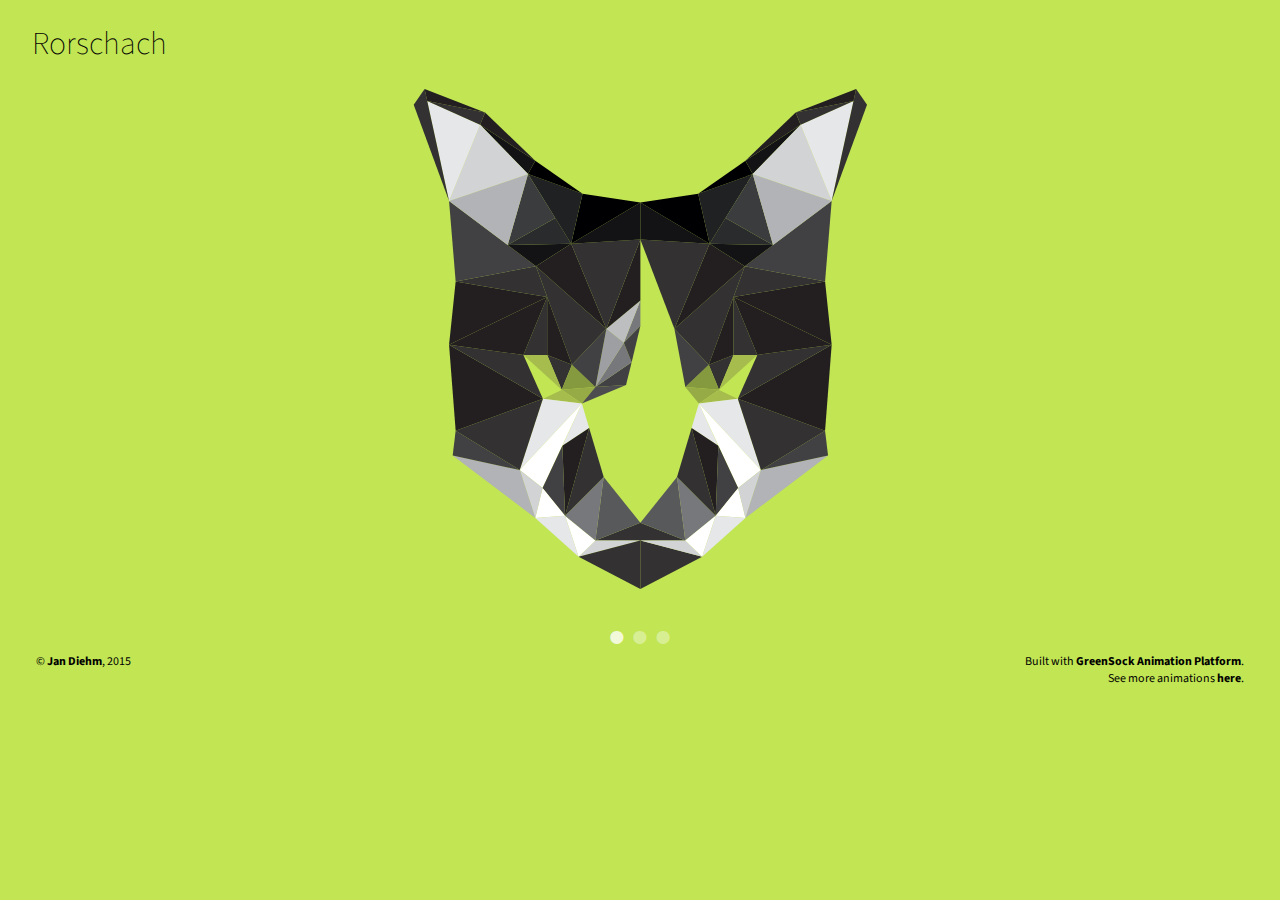
==== commit 1865f1b7: "Update index.html" ====
--- a/index.html
+++ b/index.html
@@ -435,7 +435,7 @@
 
 	<footer>
 		<p class="copyright">&copy; <a href="http://jandiehmdesigns.com/">Jan Diehm</a>, 2015</p>
-		<p class="credit">Built with <a href="http://greensock.com/">GreenSock Animation Platform</a>.</br>See more animations <a href="file:///Users/jadiehm/Documents/fewd/FINAL/Brownstone.html">here</a>.</p>	
+		<p class="credit">Built with <a href="http://greensock.com/">GreenSock Animation Platform</a>.</br>See more animations <a href="Brownstone.html">here</a>.</p>	
 	</footer>
 
 	<script src="TweenMax.min.js"></script>
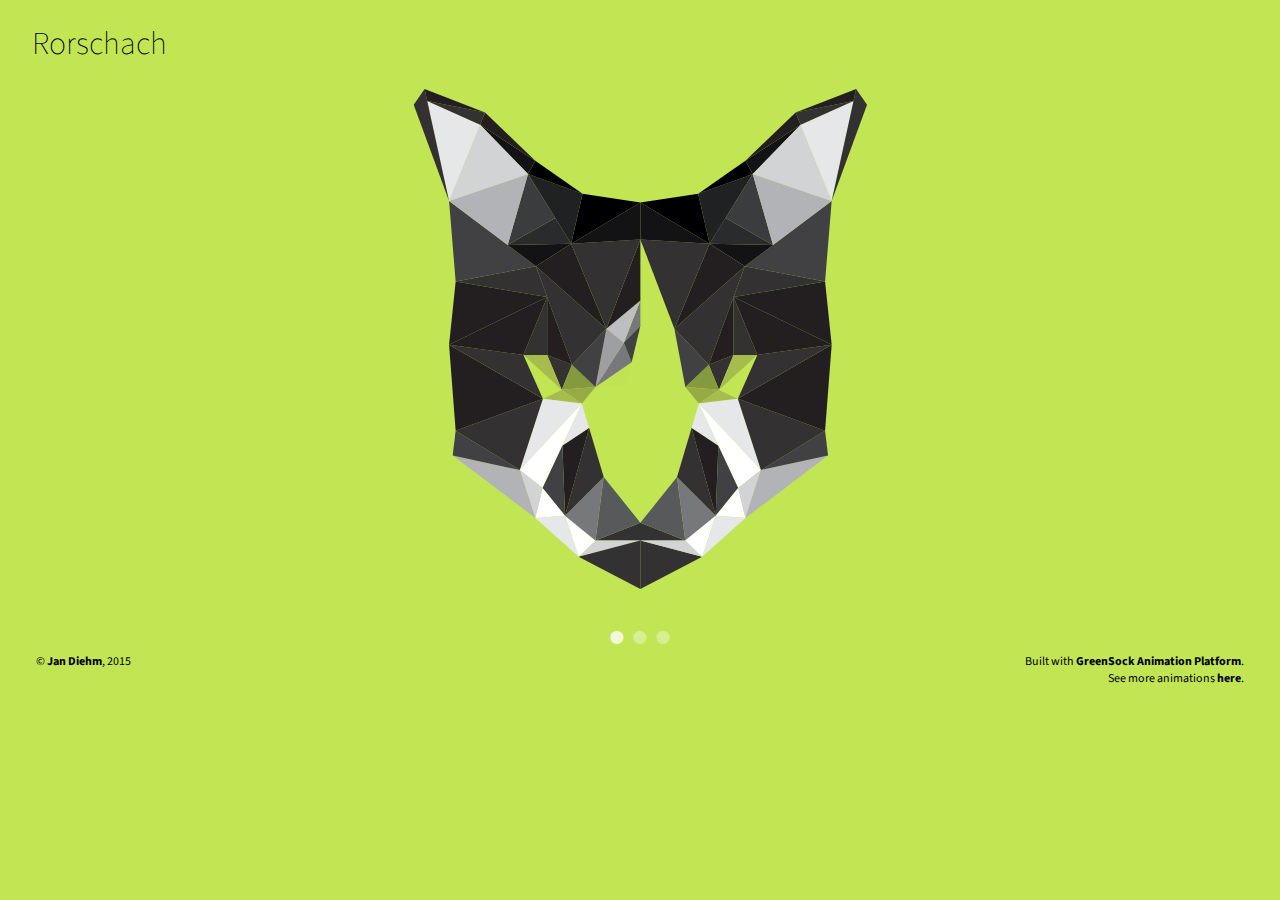
==== commit 7bea5492: "Update index.html" ====
--- a/index.html
+++ b/index.html
@@ -2,7 +2,7 @@
 <html lang="en">
 <head>
 	<meta charset="UTF-8">
-	<title>Version 2</title>
+	<title>Cat Polygons</title>
 	<link rel="stylesheet" href="Normalize.css">
 	<link rel="stylesheet" href="Gallery.css">
 	<link rel="stylesheet" href="GalleryThemes.css">
